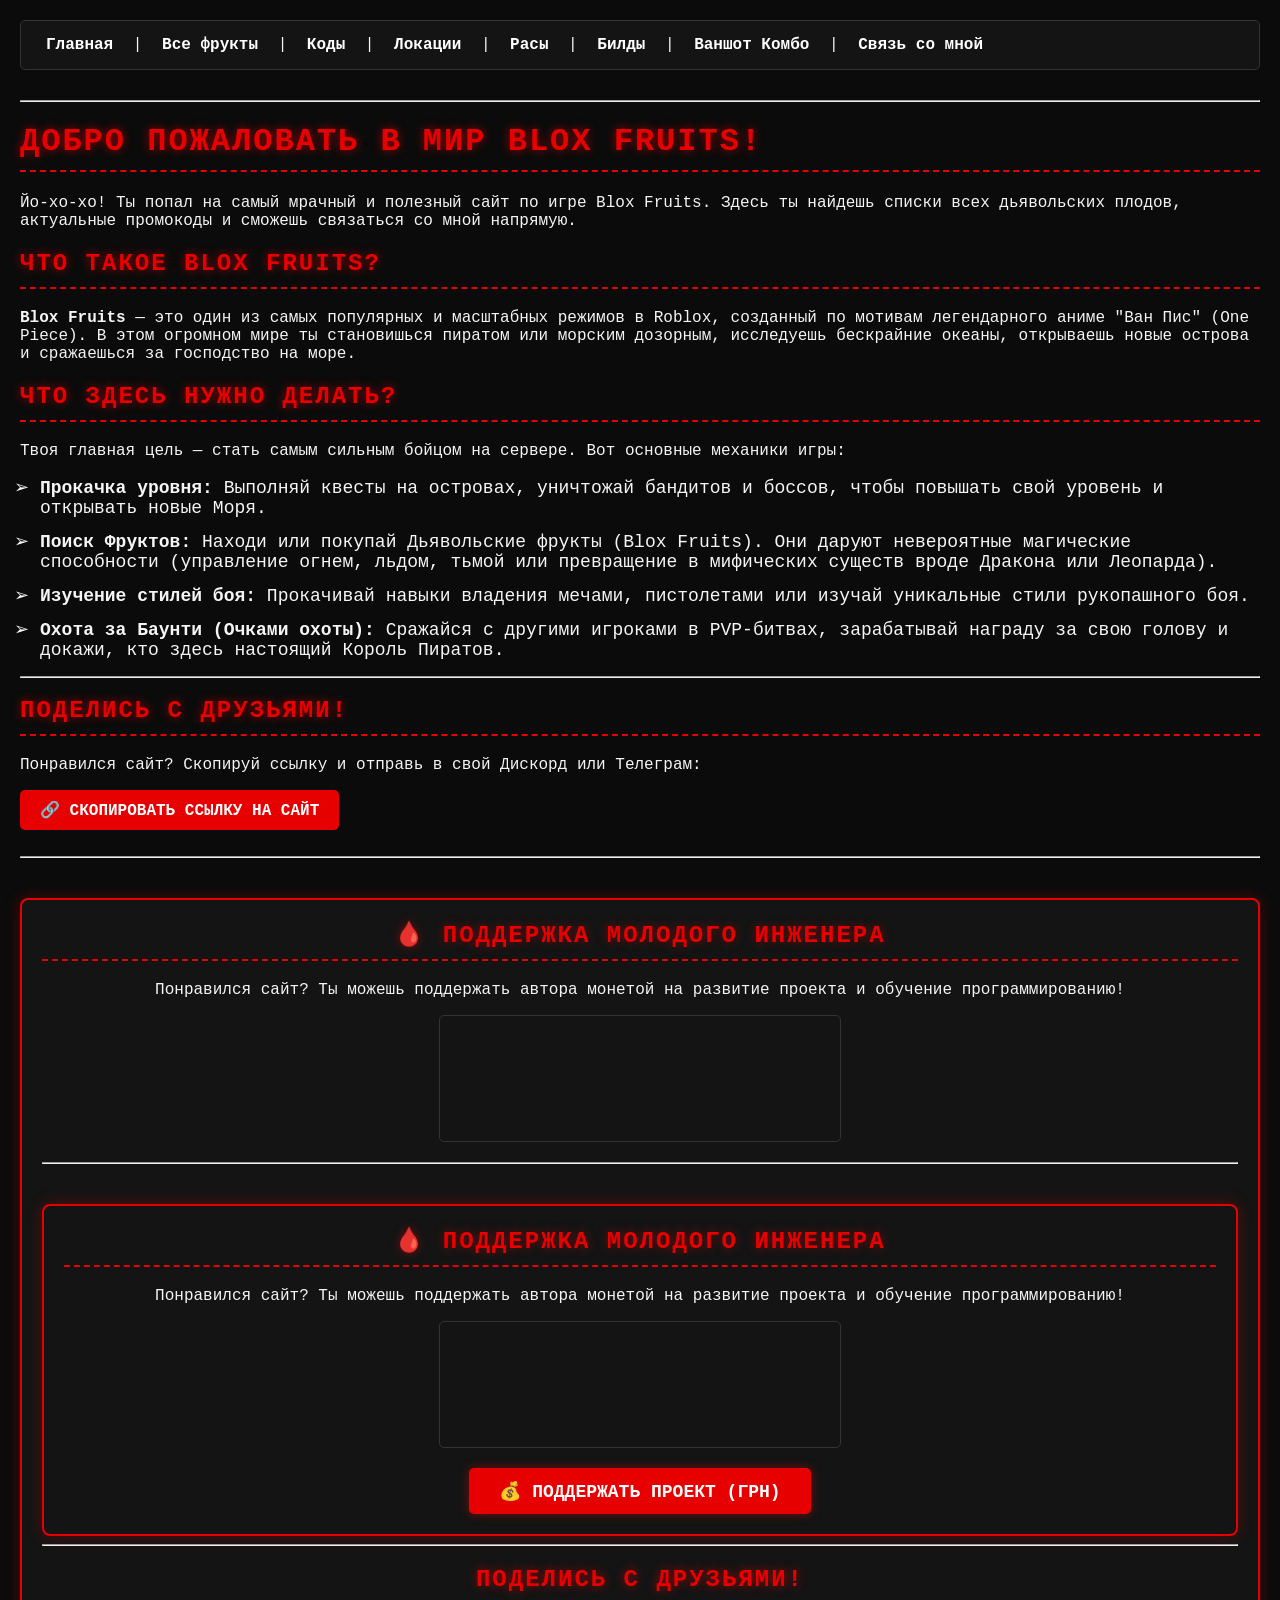
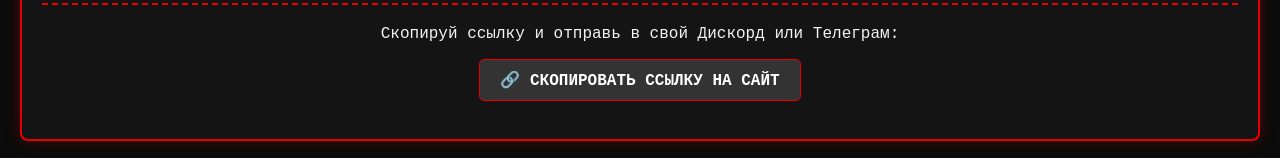
==== index.html @ 5adf9ede "Add files via upload" ====
<!DOCTYPE html>
<html lang="ru">
<head>
    <meta charset="UTF-8">
<meta name="description" content="База знаний Blox Fruits: рабочие коды, все фрукты, локации, расы, лучшие PVP билды и ваншот комбо!">
<meta name="keywords" content="blox fruits, блокс фрутс коды, коды блокс фрутс, фрукты blox fruits, билды блокс фрутс">
<meta name="viewport" content="width=device-width, initial-scale=1.0">

    <link rel="stylesheet" href="style.css">
    <title>Главная — База Знаний Blox Fruits</title>
</head>
<body>
    <!-- Навигация по сайту -->
    <nav>
        <a href="index.html">Главная</a> | 
        <a href="fruits.html">Все фрукты</a> | 
        <a href="codes.html">Коды</a> | 
        <a href="locations.html">Локации</a> | 
        <a href="races.html">Расы</a> | 
        <a href="builds.html">Билды</a> | 
        <a href="combos.html">Ваншот Комбо</a> | 
        <a href="contact.html">Связь со мной</a>
    </nav>



    <hr>

    <!-- Приветствие -->
    <h1>Добро пожаловать в мир Blox Fruits!</h1>
    <p>Йо-хо-хо! Ты попал на самый мрачный и полезный сайт по игре Blox Fruits. Здесь ты найдешь списки всех дьявольских плодов, актуальные промокоды и сможешь связаться со мной напрямую.</p>

    <!-- Рассказ про игру -->
    <h2>Что такое Blox Fruits?</h2>
    <p><strong>Blox Fruits</strong> — это один из самых популярных и масштабных режимов в Roblox, созданный по мотивам легендарного аниме "Ван Пис" (One Piece). В этом огромном мире ты становишься пиратом или морским дозорным, исследуешь бескрайние океаны, открываешь новые острова и сражаешься за господство на море.</p>

    <!-- Что нужно делать в игре -->
    <h2>Что здесь нужно делать?</h2>
    <p>Твоя главная цель — стать самым сильным бойцом на сервере. Вот основные механики игры:</p>
    <ul>
        <li><strong>Прокачка уровня:</strong> Выполняй квесты на островах, уничтожай бандитов и боссов, чтобы повышать свой уровень и открывать новые Моря.</li>
        <li><strong>Поиск Фруктов:</strong> Находи или покупай Дьявольские фрукты (Blox Fruits). Они даруют невероятные магические способности (управление огнем, льдом, тьмой или превращение в мифических существ вроде Дракона или Леопарда).</li>
        <li><strong>Изучение стилей боя:</strong> Прокачивай навыки владения мечами, пистолетами или изучай уникальные стили рукопашного боя.</li>
        <li><strong>Охота за Баунти (Очками охоты):</strong> Сражайся с другими игроками в PVP-битвах, зарабатывай награду за свою голову и докажи, кто здесь настоящий Король Пиратов.</li>
    </ul>
</body>
<hr>
<h2>Поделись с друзьями!</h2>
<p>Понравился сайт? Скопируй ссылку и отправь в свой Дискорд или Телеграм:</p>
<button onclick="navigator.clipboard.writeText(window.location.href); alert('Ссылка скопирована! Отправь её друзьям 🏴‍☠️');" style="background: #e60000; color: white; border: none; padding: 10px 20px; font-family: monospace; font-size: 16px; cursor: pointer; border-radius: 5px; font-weight: bold;">
    🔗 СКОПИРОВАТЬ ССЫЛКУ НА САЙТ
</button>
<br><br>

</html>
    <hr>
    <!-- Блок Доната Donatello -->
    <div style="background: #141414; border: 2px solid #e60000; padding: 20px; border-radius: 8px; text-align: center; margin-top: 40px; box-shadow: 0 0 15px rgba(230, 0, 0, 0.3);">
        <h2 style="color: #e60000; margin-top: 0; text-shadow: 0 0 10px rgba(230, 0, 0, 0.5);">🩸 ПОДДЕРЖКА МОЛОДОГО ИНЖЕНЕРА</h2>
        <p>Понравился сайт? Ты можешь поддержать автора монетой на развитие проекта и обучение программированию!</p>
        
        <!-- Твой Живой Виджет прогресса сбора денег (Iframe) -->
        <div style="width: 100%; max-width: 400px; margin: 0 auto 20px auto; overflow: hidden; border-radius: 5px; border: 1px solid #333;">
            <iframe src="https://donatello.to/widget/6a5652b6de4408d54194b596/token/c65f0a4b280eb986f7391d6aab0aa062" 
                    width="100%" 
                    height="120" 
                    frameborder="0" 
                    scrolling="no" 
                    style="background: transparent;">
            </iframe>
        </div>

          <hr>
    <!-- Блок Доната Donatello -->
    <div style="background: #141414; border: 2px solid #e60000; padding: 20px; border-radius: 8px; text-align: center; margin-top: 40px; box-shadow: 0 0 15px rgba(230, 0, 0, 0.3);">
        <h2 style="color: #e60000; margin-top: 0; text-shadow: 0 0 10px rgba(230, 0, 0, 0.5);">🩸 ПОДДЕРЖКА МОЛОДОГО ИНЖЕНЕРА</h2>
        <p>Понравился сайт? Ты можешь поддержать автора монетой на развитие проекта и обучение программированию!</p>
        
        <!-- Живой Виджет прогресса сбора денег -->
        <div style="width: 100%; max-width: 400px; margin: 0 auto 20px auto; overflow: hidden; border-radius: 5px; border: 1px solid #333;">
            <iframe src="https://donatello.to/widget/6a5652b6de4408d54194b596/token/c65f0a4b280eb986f7391d6aab0aa062" 
                    width="100%" 
                    height="120" 
                    frameborder="0" 
                    scrolling="no" 
                    style="background: transparent;">
            </iframe>
        </div>

        <!-- Кнопка перехода на оплату -->
        <a href="https://donatello.to/widget/6a5652b6de4408d54194b596/token/c65f0a4b280eb986f7391d6aab0aa062" target="_blank" style="display: inline-block; background: #e60000; color: white; text-decoration: none; padding: 12px 30px; font-family: monospace; font-size: 18px; font-weight: bold; border-radius: 5px; box-shadow: 0 0 10px rgba(230, 0, 0, 0.5); transition: 0.3s;">
            💰 ПОДДЕРЖАТЬ ПРОЕКТ (ГРН)
        </a>
    </div>

    <hr>
    <h2>Поделись с друзьями!</h2>
    <p>Скопируй ссылку и отправь в свой Дискорд или Телеграм:</p>
    <button onclick="navigator.clipboard.writeText(window.location.href); alert('Ссылка скопирована! Отправь её друзьям 🏴‍☠️');" style="background: #333; color: white; border: 1px solid #e60000; padding: 10px 20px; font-family: monospace; font-size: 16px; cursor: pointer; border-radius: 5px; font-weight: bold;">
        🔗 СКОПИРОВАТЬ ССЫЛКУ НА САЙТ
    </button>
    <br><br>
</body>
</html>
---- style.css ----
/* Общие настройки стиля */
body {
    background-color: #0b0b0b; /* Глубокий черный фон */
    color: #f5f5f5; /* Белый текст */
    font-family: 'Courier New', Courier, monospace; /* Атмосферный шрифт */
    padding: 20px;
    margin: 0;
}

/* Кровавые заголовки */
h1, h2 {
    color: #e60000; /* Кроваво-красный */
    text-transform: uppercase;
    letter-spacing: 2px;
    text-shadow: 0 0 10px rgba(230, 0, 0, 0.7); /* Свечение */
    border-bottom: 2px dashed #e60000;
    padding-bottom: 10px;
}

/* Меню навигации */
nav {
    background: #141414;
    padding: 15px;
    border: 1px solid #333;
    border-radius: 5px;
    margin-bottom: 30px;
}

nav a {
    color: #fff;
    text-decoration: none;
    font-weight: bold;
    padding: 5px 10px;
    transition: all 0.3s ease;
}

/* Эффект кровавого следа при наведении */
nav a:hover {
    color: #e60000;
    background: rgba(230, 0, 0, 0.1);
    box-shadow: inset 0 -3px 0 #e60000;
}

/* Ссылки, списки и коды */
a {
    color: #e60000;
    text-decoration: none;
}

a:hover {
    text-decoration: underline;
}

ul {
    list-style-type: "➢ "; /* Мрачный маркер списка */
    padding-left: 20px;
}

li {
    margin: 12px 0;
    font-size: 18px;
}

/* Стилизация блоков с кодами */
code {
    background: #1a0000; /* Темно-красный фон для кодов */
    color: #ff3333;
    padding: 4px 8px;
    border: 1px dashed #e60000;
    border-radius: 4px;
    font-weight: bold;
}
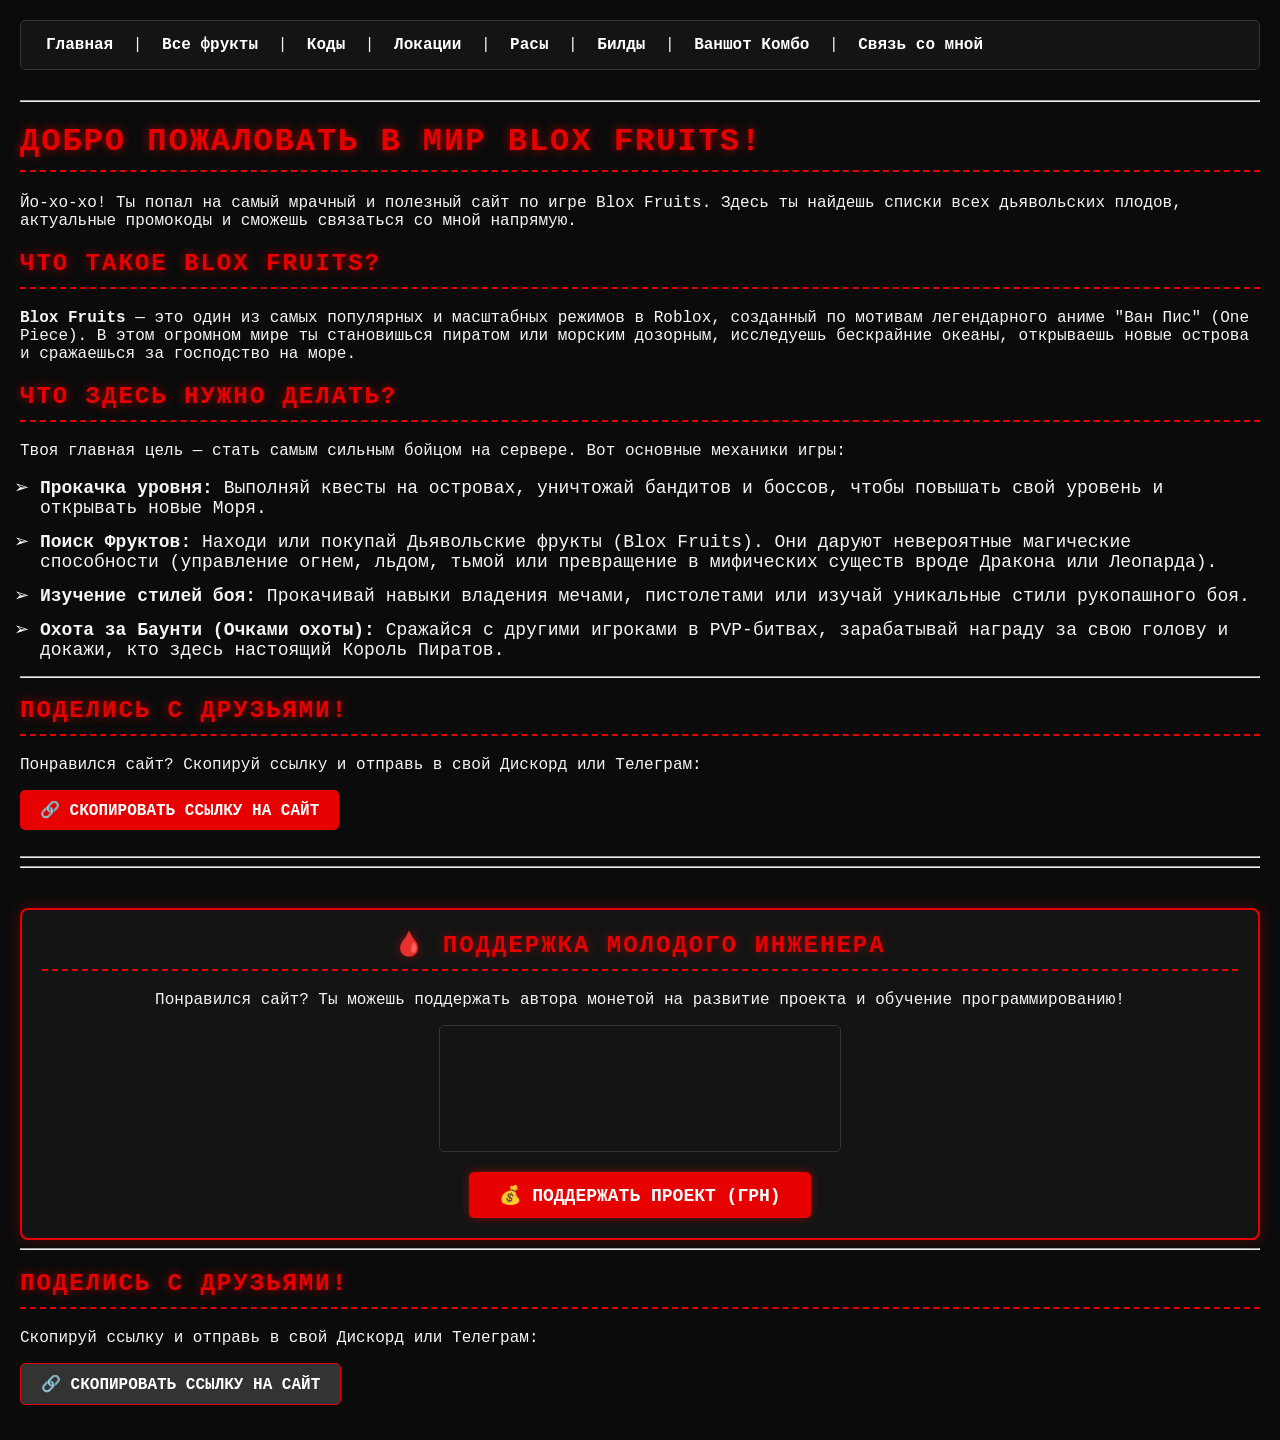
==== commit fba50879: "Add files via upload" ====
--- a/index.html
+++ b/index.html
@@ -54,23 +54,7 @@
 
 </html>
     <hr>
-    <!-- Блок Доната Donatello -->
-    <div style="background: #141414; border: 2px solid #e60000; padding: 20px; border-radius: 8px; text-align: center; margin-top: 40px; box-shadow: 0 0 15px rgba(230, 0, 0, 0.3);">
-        <h2 style="color: #e60000; margin-top: 0; text-shadow: 0 0 10px rgba(230, 0, 0, 0.5);">🩸 ПОДДЕРЖКА МОЛОДОГО ИНЖЕНЕРА</h2>
-        <p>Понравился сайт? Ты можешь поддержать автора монетой на развитие проекта и обучение программированию!</p>
-        
-        <!-- Твой Живой Виджет прогресса сбора денег (Iframe) -->
-        <div style="width: 100%; max-width: 400px; margin: 0 auto 20px auto; overflow: hidden; border-radius: 5px; border: 1px solid #333;">
-            <iframe src="https://donatello.to/widget/6a5652b6de4408d54194b596/token/c65f0a4b280eb986f7391d6aab0aa062" 
-                    width="100%" 
-                    height="120" 
-                    frameborder="0" 
-                    scrolling="no" 
-                    style="background: transparent;">
-            </iframe>
-        </div>
-
-          <hr>
+             <hr>
     <!-- Блок Доната Donatello -->
     <div style="background: #141414; border: 2px solid #e60000; padding: 20px; border-radius: 8px; text-align: center; margin-top: 40px; box-shadow: 0 0 15px rgba(230, 0, 0, 0.3);">
         <h2 style="color: #e60000; margin-top: 0; text-shadow: 0 0 10px rgba(230, 0, 0, 0.5);">🩸 ПОДДЕРЖКА МОЛОДОГО ИНЖЕНЕРА</h2>
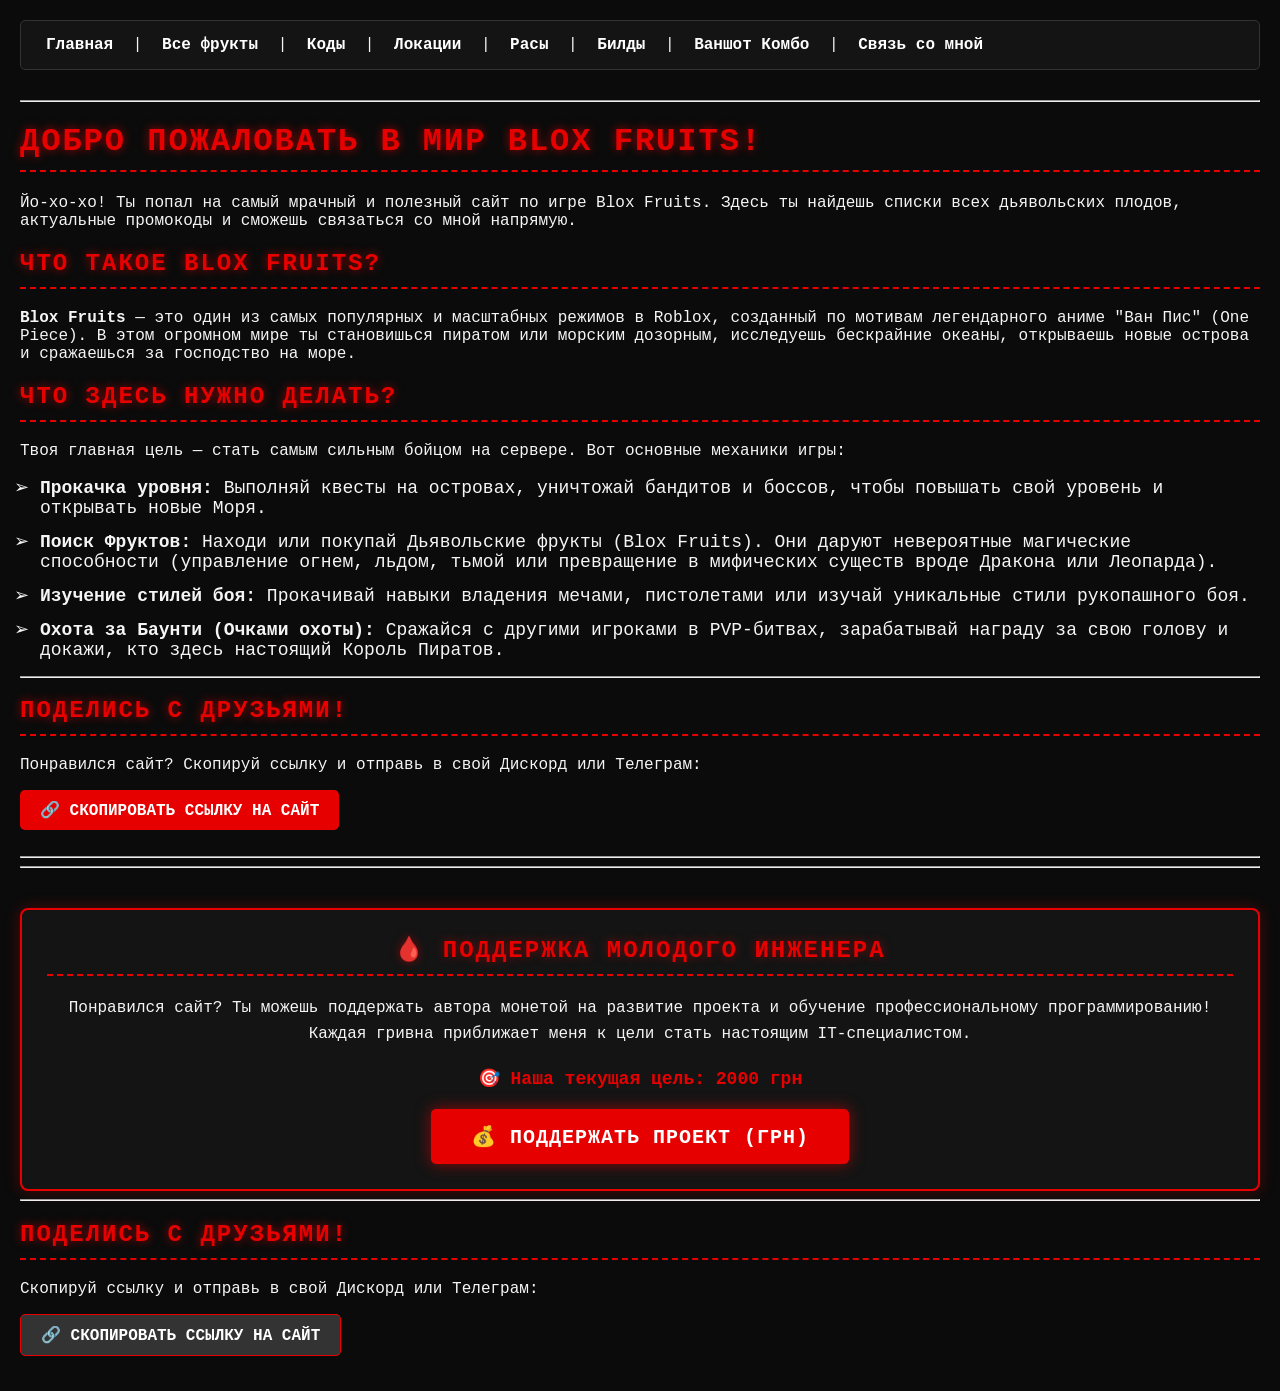
==== commit 8b97d6c3: "Add files via upload" ====
--- a/index.html
+++ b/index.html
@@ -54,25 +54,16 @@
 
 </html>
     <hr>
-             <hr>
-    <!-- Блок Доната Donatello -->
-    <div style="background: #141414; border: 2px solid #e60000; padding: 20px; border-radius: 8px; text-align: center; margin-top: 40px; box-shadow: 0 0 15px rgba(230, 0, 0, 0.3);">
+      <hr>
+    <!-- Полностью рабочий Блок Доната Donatello БЕЗ iframe -->
+    <div style="background: #141414; border: 2px solid #e60000; padding: 25px; border-radius: 8px; text-align: center; margin-top: 40px; box-shadow: 0 0 15px rgba(230, 0, 0, 0.3);">
         <h2 style="color: #e60000; margin-top: 0; text-shadow: 0 0 10px rgba(230, 0, 0, 0.5);">🩸 ПОДДЕРЖКА МОЛОДОГО ИНЖЕНЕРА</h2>
-        <p>Понравился сайт? Ты можешь поддержать автора монетой на развитие проекта и обучение программированию!</p>
+        <p style="font-size: 16px; line-height: 1.6;">Понравился сайт? Ты можешь поддержать автора монетой на развитие проекта и обучение профессиональному программированию! Каждая гривна приближает меня к цели стать настоящим IT-специалистом.</p>
         
-        <!-- Живой Виджет прогресса сбора денег -->
-        <div style="width: 100%; max-width: 400px; margin: 0 auto 20px auto; overflow: hidden; border-radius: 5px; border: 1px solid #333;">
-            <iframe src="https://donatello.to/widget/6a5652b6de4408d54194b596/token/c65f0a4b280eb986f7391d6aab0aa062" 
-                    width="100%" 
-                    height="120" 
-                    frameborder="0" 
-                    scrolling="no" 
-                    style="background: transparent;">
-            </iframe>
-        </div>
+        <p style="color: #e60000; font-weight: bold; font-size: 18px; margin: 20px 0;">🎯 Наша текущая цель: 2000 грн</p>
 
-        <!-- Кнопка перехода на оплату -->
-        <a href="https://donatello.to/widget/6a5652b6de4408d54194b596/token/c65f0a4b280eb986f7391d6aab0aa062" target="_blank" style="display: inline-block; background: #e60000; color: white; text-decoration: none; padding: 12px 30px; font-family: monospace; font-size: 18px; font-weight: bold; border-radius: 5px; box-shadow: 0 0 10px rgba(230, 0, 0, 0.5); transition: 0.3s;">
+        <!-- Кнопка перехода на оплату, которая СТОПРОЦЕНТНО сработает -->
+        <a href="https://donatello.to" target="_blank" style="display: inline-block; background: #e60000; color: white; text-decoration: none; padding: 15px 40px; font-family: monospace; font-size: 20px; font-weight: bold; border-radius: 5px; box-shadow: 0 0 15px rgba(230, 0, 0, 0.6); transition: 0.3s; text-transform: uppercase; letter-spacing: 1px;">
             💰 ПОДДЕРЖАТЬ ПРОЕКТ (ГРН)
         </a>
     </div>
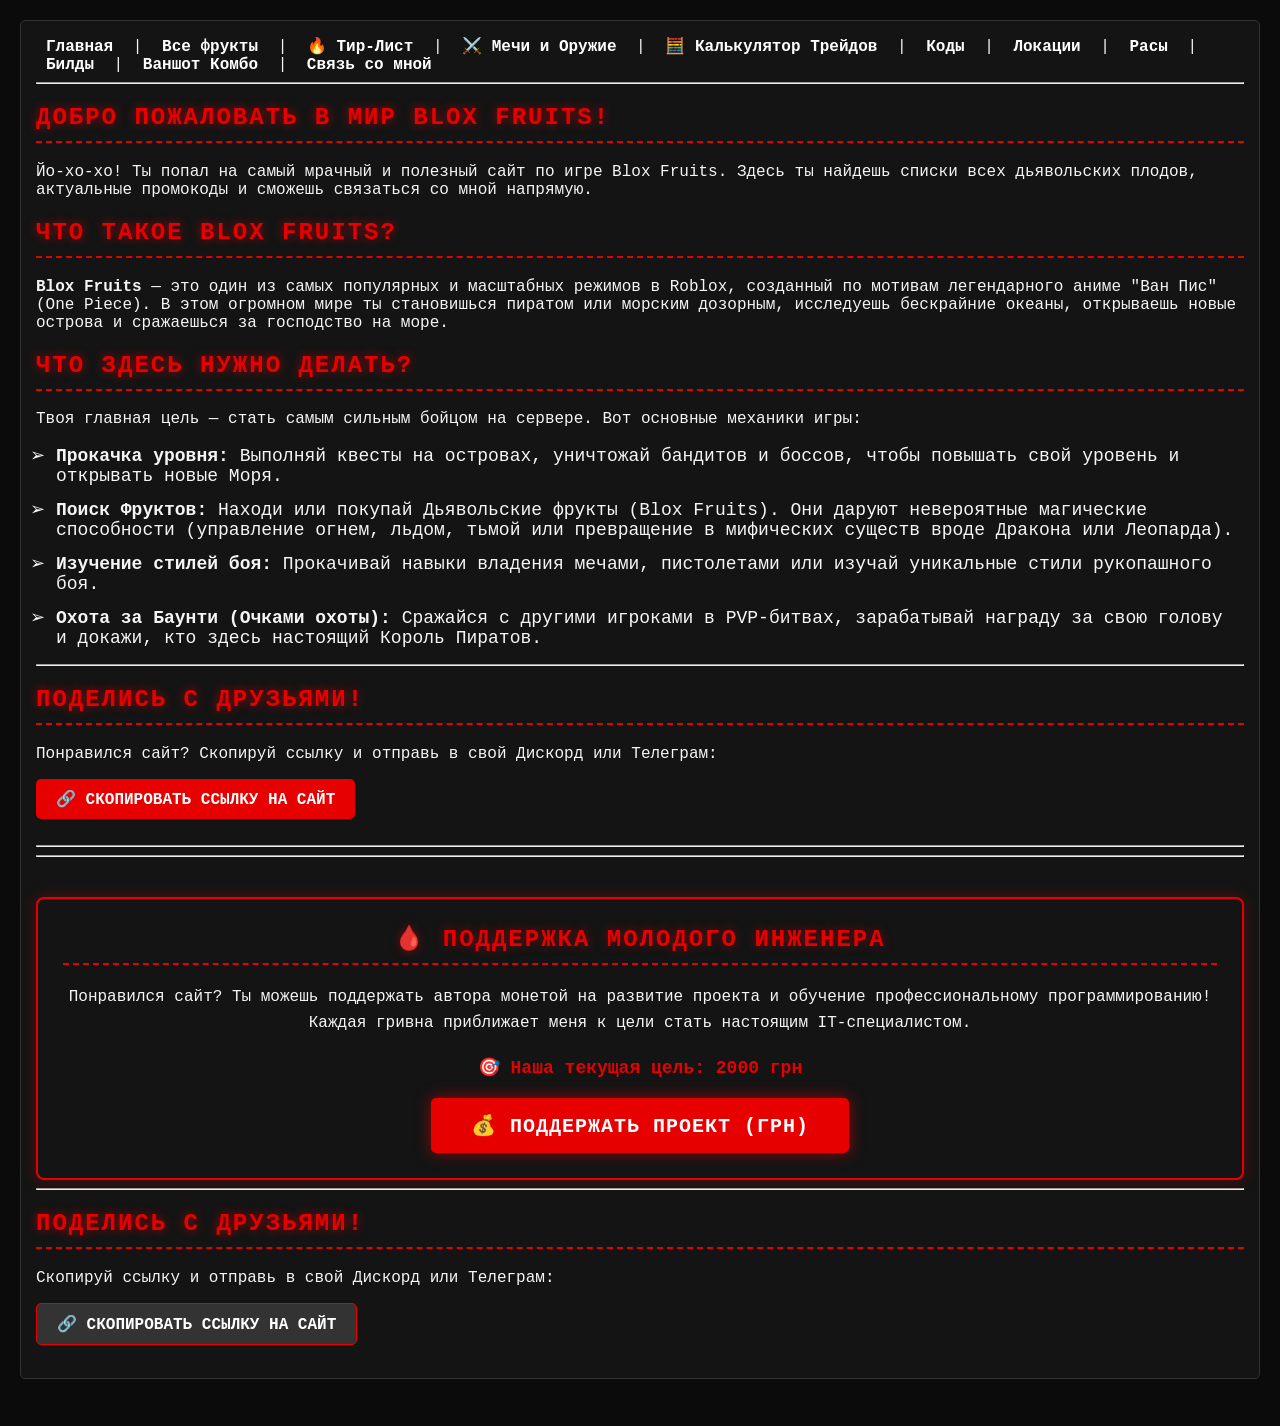
==== commit aedf6d20: "Add files via upload" ====
--- a/index.html
+++ b/index.html
@@ -7,6 +7,7 @@
 <meta name="viewport" content="width=device-width, initial-scale=1.0">
 
     <link rel="stylesheet" href="style.css">
+<link rel="icon" type="image/png" href="favicon.png">
     <title>Главная — База Знаний Blox Fruits</title>
 </head>
 <body>
@@ -14,14 +15,16 @@
     <nav>
         <a href="index.html">Главная</a> | 
         <a href="fruits.html">Все фрукты</a> | 
+        <a href="tierlist.html">🔥 Тир-Лист</a> | 
+        <a href="swords.html" style="color:#fff;">⚔️ Мечи и Оружие</a> | 
+        <a href="trade.html">🧮 Калькулятор Трейдов</a> | 
         <a href="codes.html">Коды</a> | 
         <a href="locations.html">Локации</a> | 
         <a href="races.html">Расы</a> | 
         <a href="builds.html">Билды</a> | 
         <a href="combos.html">Ваншот Комбо</a> | 
         <a href="contact.html">Связь со мной</a>
-    </nav>
-
+ 
 
 
     <hr>
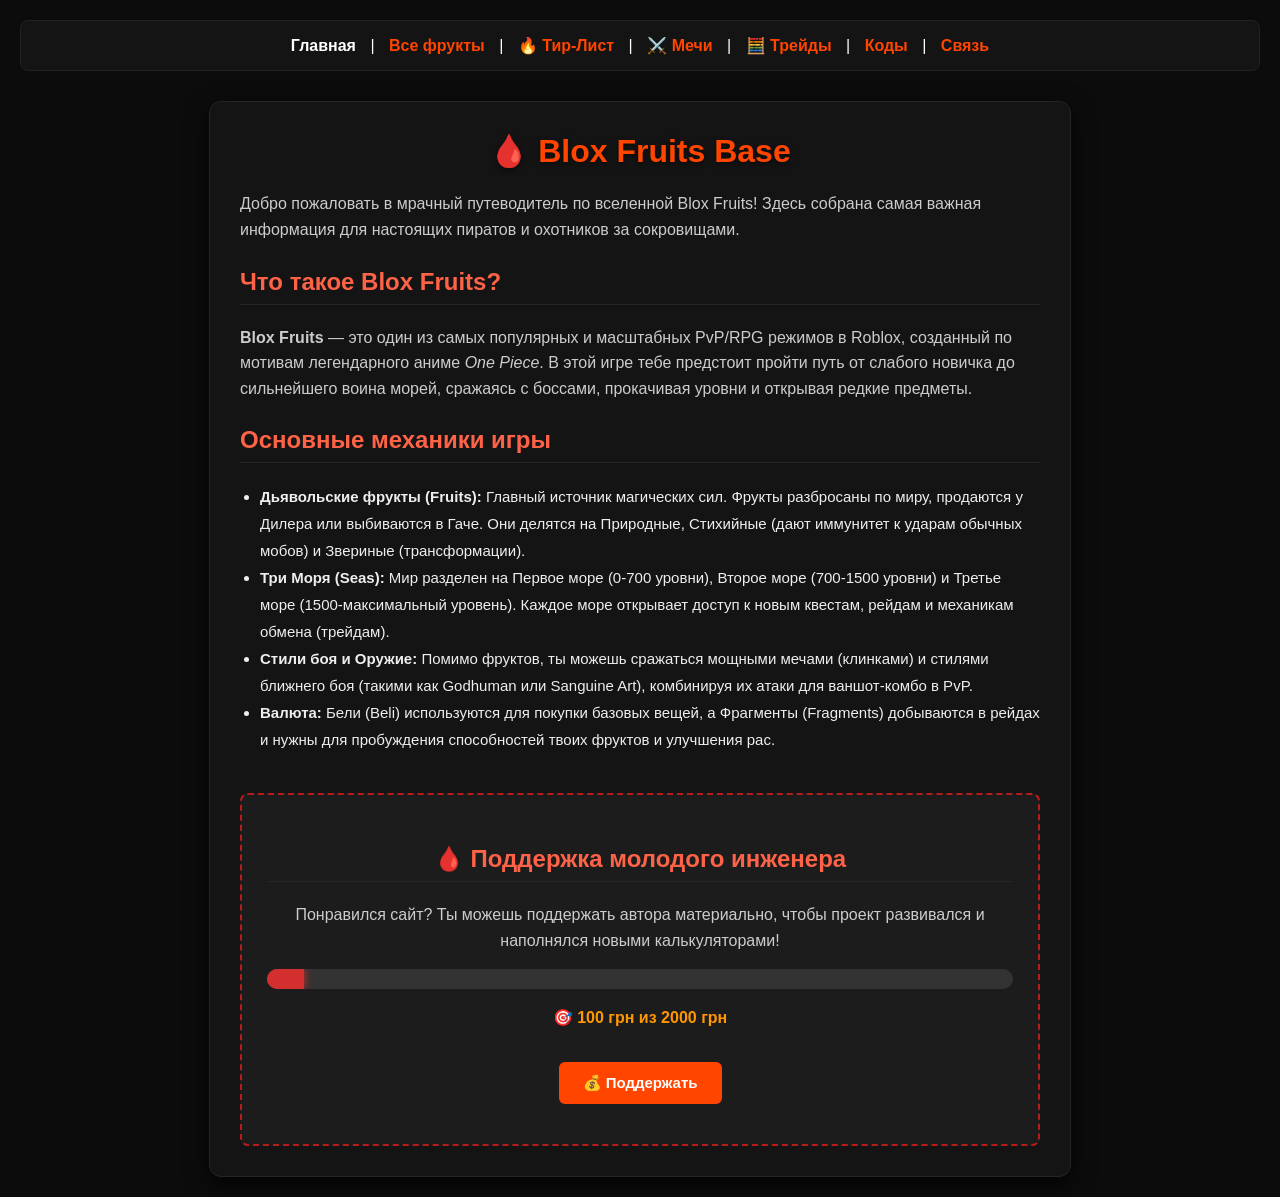
==== commit 3b72b048: "Add files via upload" ====
--- a/index.html
+++ b/index.html
@@ -2,81 +2,67 @@
 <html lang="ru">
 <head>
     <meta charset="UTF-8">
-<meta name="description" content="База знаний Blox Fruits: рабочие коды, все фрукты, локации, расы, лучшие PVP билды и ваншот комбо!">
-<meta name="keywords" content="blox fruits, блокс фрутс коды, коды блокс фрутс, фрукты blox fruits, билды блокс фрутс">
-<meta name="viewport" content="width=device-width, initial-scale=1.0">
-
-    <link rel="stylesheet" href="style.css">
-<link rel="icon" type="image/png" href="favicon.png">
+    <meta name="viewport" content="width=device-width, initial-scale=1.0">
     <title>Главная — База Знаний Blox Fruits</title>
+    
+    <!-- Твоя фавиконка -->
+    <link rel="icon" type="image/png" href="favicon.png">
+    
+    <style>
+        body { background: #0c0c0c; color: #fff; font-family: 'Segoe UI', sans-serif; margin: 0; padding: 20px; text-align: center; }
+        nav { background: #141414; padding: 15px; border-radius: 8px; border: 1px solid #222; margin-bottom: 30px; }
+        nav a { color: #ff4500; text-decoration: none; font-weight: bold; margin: 0 10px; transition: 0.3s; }
+        nav a:hover { color: #fff; text-shadow: 0 0 10px #ff4500; }
+        .main-container { max-width: 800px; margin: 0 auto; text-align: left; background: #141414; padding: 30px; border-radius: 12px; border: 1px solid #252525; box-shadow: 0 8px 25px rgba(0,0,0,0.8); }
+        h1 { color: #ff4500; text-shadow: 0 2px 5px rgba(0,0,0,0.5); text-align: center; margin-top: 0; }
+        h2 { color: #ff6347; border-bottom: 1px solid #252525; padding-bottom: 8px; margin-top: 25px; }
+        p { font-size: 16px; line-height: 1.6; color: #ccc; }
+        ul { color: #eee; font-size: 15px; line-height: 1.8; padding-left: 20px; }
+        .btn-action { display: inline-block; background: #ff4500; color: #fff; text-decoration: none; font-weight: bold; padding: 12px 24px; border-radius: 6px; margin: 15px 0; transition: 0.2s; cursor: pointer; border: none; font-size: 15px; }
+        .btn-action:hover { background: #fff; color: #000; box-shadow: 0 0 15px #ff4500; }
+        .support-box { background: #1c1c1c; border: 2px dashed #b71c1c; padding: 25px; border-radius: 8px; margin-top: 40px; text-align: center; }
+        .progress-bar { background: #333; border-radius: 10px; height: 20px; width: 100%; margin: 15px 0; overflow: hidden; }
+        .progress-fill { background: #d32f2f; height: 100%; width: 5%; box-shadow: 0 0 10px #d32f2f; }
+        .goal-text { font-weight: bold; color: #ff9800; font-size: 16px; }
+    </style>
 </head>
 <body>
-    <!-- Навигация по сайту -->
+
     <nav>
-        <a href="index.html">Главная</a> | 
+        <a href="index.html" style="color:#fff;">Главная</a> | 
         <a href="fruits.html">Все фрукты</a> | 
         <a href="tierlist.html">🔥 Тир-Лист</a> | 
-        <a href="swords.html" style="color:#fff;">⚔️ Мечи и Оружие</a> | 
-        <a href="trade.html">🧮 Калькулятор Трейдов</a> | 
+        <a href="swords.html">⚔️ Мечи</a> | 
+        <a href="trade.html">🧮 Трейды</a> | 
         <a href="codes.html">Коды</a> | 
-        <a href="locations.html">Локации</a> | 
-        <a href="races.html">Расы</a> | 
-        <a href="builds.html">Билды</a> | 
-        <a href="combos.html">Ваншот Комбо</a> | 
-        <a href="contact.html">Связь со мной</a>
- 
+        <a href="contact.html">Связь</a>
+    </nav>
 
+    <div class="main-container">
+        <h1>🩸 Blox Fruits Base</h1>
+        <p>Добро пожаловать в мрачный путеводитель по вселенной Blox Fruits! Здесь собрана самая важная информация для настоящих пиратов и охотников за сокровищами.</p>
+        
+        <h2>Что такое Blox Fruits?</h2>
+        <p><strong>Blox Fruits</strong> — это один из самых популярных и масштабных PvP/RPG режимов в Roblox, созданный по мотивам легендарного аниме <em>One Piece</em>. В этой игре тебе предстоит пройти путь от слабого новичка до сильнейшего воина морей, сражаясь с боссами, прокачивая уровни и открывая редкие предметы.</p>
+        
+        <h2>Основные механики игры</h2>
+        <ul>
+            <li><strong>Дьявольские фрукты (Fruits):</strong> Главный источник магических сил. Фрукты разбросаны по миру, продаются у Дилера или выбиваются в Гаче. Они делятся на Природные, Стихийные (дают иммунитет к ударам обычных мобов) и Звериные (трансформации).</li>
+            <li><strong>Три Моря (Seas):</strong> Мир разделен на Первое море (0-700 уровни), Второе море (700-1500 уровни) и Третье море (1500-максимальный уровень). Каждое море открывает доступ к новым квестам, рейдам и механикам обмена (трейдам).</li>
+            <li><strong>Стили боя и Оружие:</strong> Помимо фруктов, ты можешь сражаться мощными мечами (клинками) и стилями ближнего боя (такими как Godhuman или Sanguine Art), комбинируя их атаки для ваншот-комбо в PvP.</li>
+            <li><strong>Валюта:</strong> Бели (Beli) используются для покупки базовых вещей, а Фрагменты (Fragments) добываются в рейдах и нужны для пробуждения способностей твоих фруктов и улучшения рас.</li>
+        </ul>
 
-    <hr>
-
-    <!-- Приветствие -->
-    <h1>Добро пожаловать в мир Blox Fruits!</h1>
-    <p>Йо-хо-хо! Ты попал на самый мрачный и полезный сайт по игре Blox Fruits. Здесь ты найдешь списки всех дьявольских плодов, актуальные промокоды и сможешь связаться со мной напрямую.</p>
-
-    <!-- Рассказ про игру -->
-    <h2>Что такое Blox Fruits?</h2>
-    <p><strong>Blox Fruits</strong> — это один из самых популярных и масштабных режимов в Roblox, созданный по мотивам легендарного аниме "Ван Пис" (One Piece). В этом огромном мире ты становишься пиратом или морским дозорным, исследуешь бескрайние океаны, открываешь новые острова и сражаешься за господство на море.</p>
-
-    <!-- Что нужно делать в игре -->
-    <h2>Что здесь нужно делать?</h2>
-    <p>Твоя главная цель — стать самым сильным бойцом на сервере. Вот основные механики игры:</p>
-    <ul>
-        <li><strong>Прокачка уровня:</strong> Выполняй квесты на островах, уничтожай бандитов и боссов, чтобы повышать свой уровень и открывать новые Моря.</li>
-        <li><strong>Поиск Фруктов:</strong> Находи или покупай Дьявольские фрукты (Blox Fruits). Они даруют невероятные магические способности (управление огнем, льдом, тьмой или превращение в мифических существ вроде Дракона или Леопарда).</li>
-        <li><strong>Изучение стилей боя:</strong> Прокачивай навыки владения мечами, пистолетами или изучай уникальные стили рукопашного боя.</li>
-        <li><strong>Охота за Баунти (Очками охоты):</strong> Сражайся с другими игроками в PVP-битвах, зарабатывай награду за свою голову и докажи, кто здесь настоящий Король Пиратов.</li>
-    </ul>
-</body>
-<hr>
-<h2>Поделись с друзьями!</h2>
-<p>Понравился сайт? Скопируй ссылку и отправь в свой Дискорд или Телеграм:</p>
-<button onclick="navigator.clipboard.writeText(window.location.href); alert('Ссылка скопирована! Отправь её друзьям 🏴‍☠️');" style="background: #e60000; color: white; border: none; padding: 10px 20px; font-family: monospace; font-size: 16px; cursor: pointer; border-radius: 5px; font-weight: bold;">
-    🔗 СКОПИРОВАТЬ ССЫЛКУ НА САЙТ
-</button>
-<br><br>
-
-</html>
-    <hr>
-      <hr>
-    <!-- Полностью рабочий Блок Доната Donatello БЕЗ iframe -->
-    <div style="background: #141414; border: 2px solid #e60000; padding: 25px; border-radius: 8px; text-align: center; margin-top: 40px; box-shadow: 0 0 15px rgba(230, 0, 0, 0.3);">
-        <h2 style="color: #e60000; margin-top: 0; text-shadow: 0 0 10px rgba(230, 0, 0, 0.5);">🩸 ПОДДЕРЖКА МОЛОДОГО ИНЖЕНЕРА</h2>
-        <p style="font-size: 16px; line-height: 1.6;">Понравился сайт? Ты можешь поддержать автора монетой на развитие проекта и обучение профессиональному программированию! Каждая гривна приближает меня к цели стать настоящим IT-специалистом.</p>
-        
-        <p style="color: #e60000; font-weight: bold; font-size: 18px; margin: 20px 0;">🎯 Наша текущая цель: 2000 грн</p>
-
-        <!-- Кнопка перехода на оплату, которая СТОПРОЦЕНТНО сработает -->
-        <a href="https://donatello.to" target="_blank" style="display: inline-block; background: #e60000; color: white; text-decoration: none; padding: 15px 40px; font-family: monospace; font-size: 20px; font-weight: bold; border-radius: 5px; box-shadow: 0 0 15px rgba(230, 0, 0, 0.6); transition: 0.3s; text-transform: uppercase; letter-spacing: 1px;">
-            💰 ПОДДЕРЖАТЬ ПРОЕКТ (ГРН)
-        </a>
+        <div class="support-box">
+            <h2>🩸 Поддержка молодого инженера</h2>
+            <p>Понравился сайт? Ты можешь поддержать автора материально, чтобы проект развивался и наполнялся новыми калькуляторами!</p>
+            <div class="progress-bar"><div class="progress-fill"></div></div>
+            <p class="goal-text">🎯 100 грн из 2000 грн</p>
+            
+            <!-- Твоя рабочая ссылка Donatello -->
+            <a href="https://donatello.to/widget/6a5652b6de4408d54194b596/token/c65f0a4b280eb986f7391d6aab0aa062" target="_blank" class="btn-action">💰 Поддержать</a>
+        </div>
     </div>
 
-    <hr>
-    <h2>Поделись с друзьями!</h2>
-    <p>Скопируй ссылку и отправь в свой Дискорд или Телеграм:</p>
-    <button onclick="navigator.clipboard.writeText(window.location.href); alert('Ссылка скопирована! Отправь её друзьям 🏴‍☠️');" style="background: #333; color: white; border: 1px solid #e60000; padding: 10px 20px; font-family: monospace; font-size: 16px; cursor: pointer; border-radius: 5px; font-weight: bold;">
-        🔗 СКОПИРОВАТЬ ССЫЛКУ НА САЙТ
-    </button>
-    <br><br>
 </body>
 </html>
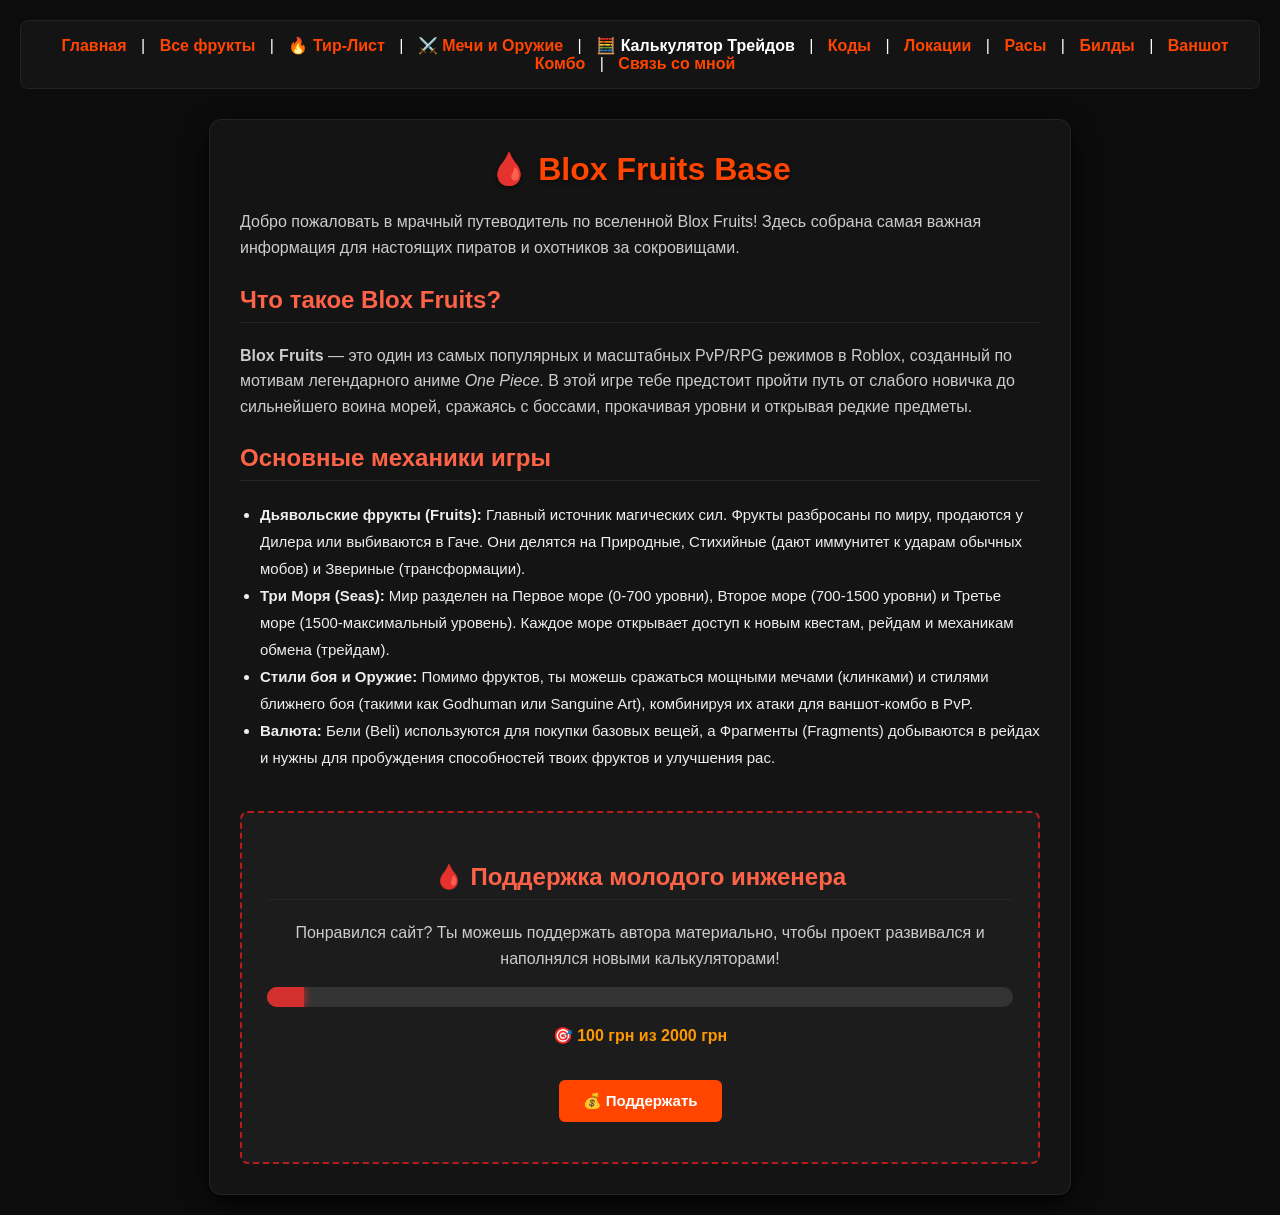
==== commit dddac4b7: "Add files via upload" ====
--- a/index.html
+++ b/index.html
@@ -28,14 +28,18 @@
 </head>
 <body>
 
-    <nav>
-        <a href="index.html" style="color:#fff;">Главная</a> | 
+   <nav>
+        <a href="index.html">Главная</a> | 
         <a href="fruits.html">Все фрукты</a> | 
         <a href="tierlist.html">🔥 Тир-Лист</a> | 
-        <a href="swords.html">⚔️ Мечи</a> | 
-        <a href="trade.html">🧮 Трейды</a> | 
+        <a href="swords.html">⚔️ Мечи и Оружие</a> | 
+        <a href="trade.html" style="color:#fff;">🧮 Калькулятор Трейдов</a> | 
         <a href="codes.html">Коды</a> | 
-        <a href="contact.html">Связь</a>
+        <a href="locations.html">Локации</a> | 
+        <a href="races.html">Расы</a> | 
+        <a href="builds.html">Билды</a> | 
+        <a href="combos.html">Ваншот Комбо</a> | 
+        <a href="contact.html">Связь со мной</a>
     </nav>
 
     <div class="main-container">
@@ -60,7 +64,7 @@
             <p class="goal-text">🎯 100 грн из 2000 грн</p>
             
             <!-- Твоя рабочая ссылка Donatello -->
-            <a href="https://donatello.to/widget/6a5652b6de4408d54194b596/token/c65f0a4b280eb986f7391d6aab0aa062" target="_blank" class="btn-action">💰 Поддержать</a>
+            <a href="https://donatello.to/kr1perw" target="_blank" class="btn-action">💰 Поддержать</a>
         </div>
     </div>
 
